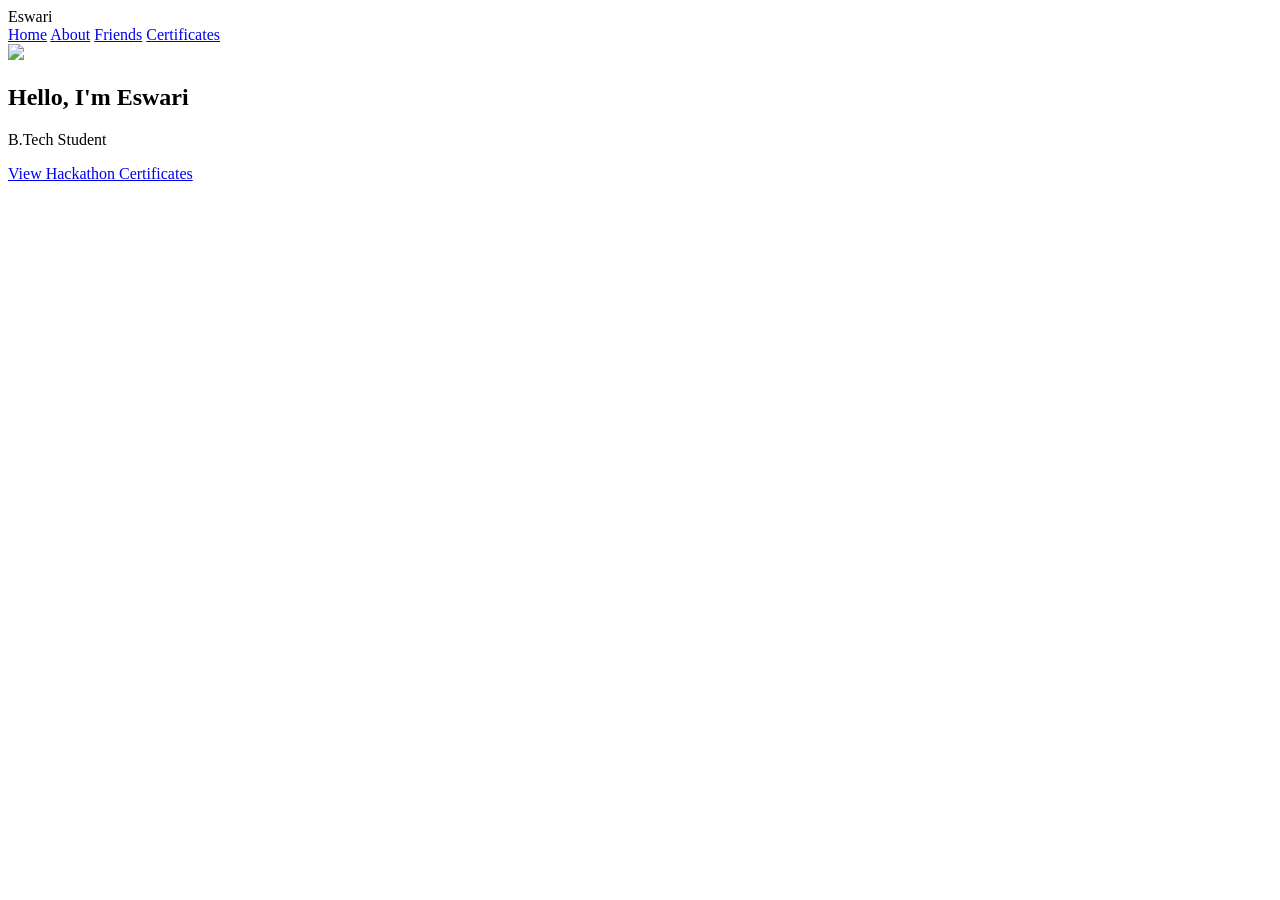
==== index.html @ 6a979820 "Add files via upload" ====
<!DOCTYPE html>
<html>
<head>
<title>Eswari Portfolio</title>
<link rel="stylesheet" href="style.css">
</head>
<body>

<nav>
<div class="logo">Eswari</div>
<div class="links">
<a href="index.html">Home</a>
<a href="about.html">About</a>
<a href="friends.html">Friends</a>
<a href="certificates.html">Certificates</a>
</div>
</nav>

<section class="home">
<div class="profile-box">
<img src="myphoto.jpg.jpeg">
</div>

<h1>Hello, I'm Eswari</h1>
<p>B.Tech Student </p>

<a href="certificates.html" class="btn">View Hackathon Certificates</a>
</section>

</body>
</html>
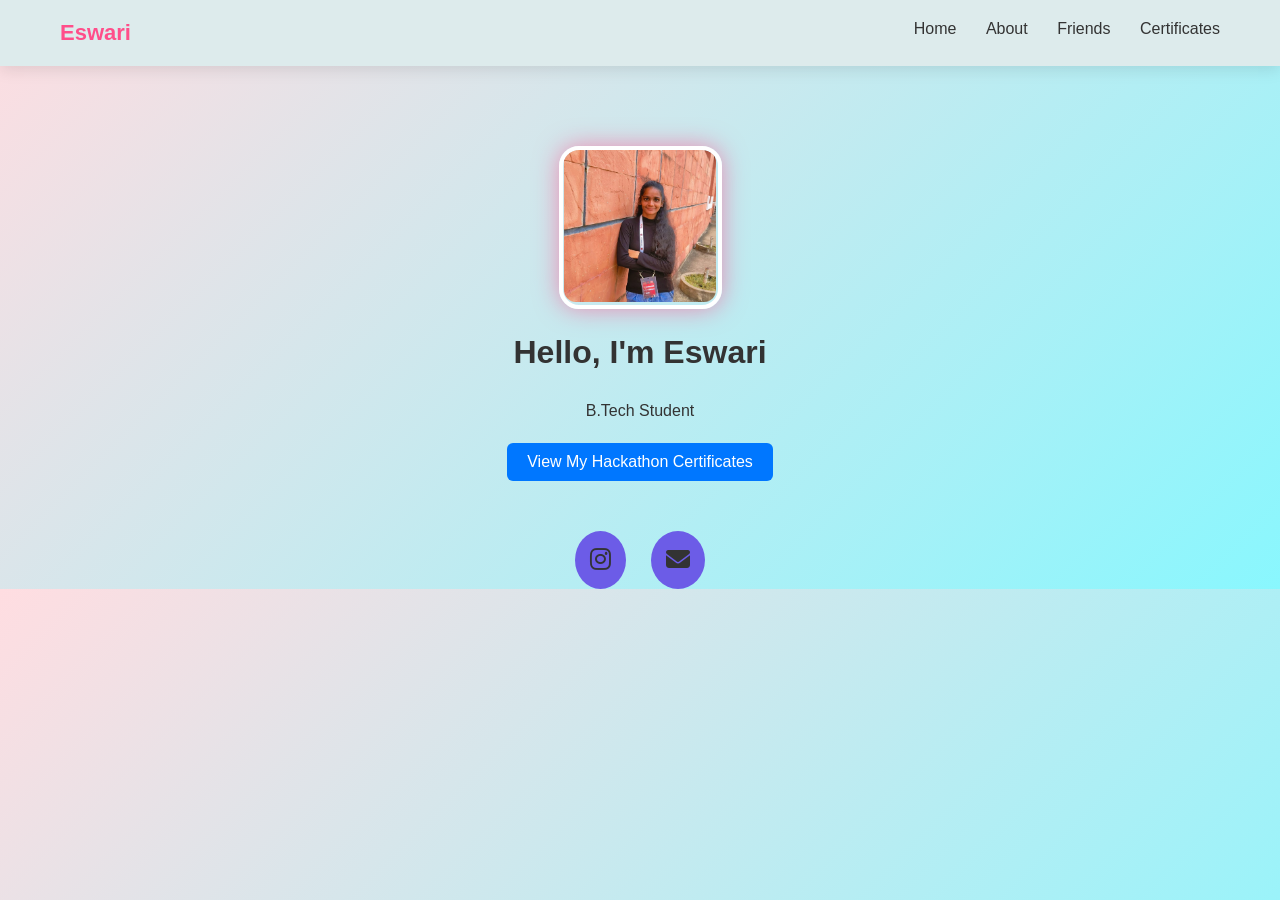
==== commit 2a9e522e: "Add files via upload" ====
--- a/index.html
+++ b/index.html
@@ -1,31 +1,44 @@
-<!DOCTYPE html>
-<html>
-<head>
-<title>Eswari Portfolio</title>
-<link rel="stylesheet" href="style.css">
-</head>
-<body>
+<!DOCTYPE html>  
+<html>  
+<head>  
+  <title>Eswari Portfolio</title>  
+  <link rel="stylesheet" href="style.css">  
 
-<nav>
-<div class="logo">Eswari</div>
-<div class="links">
-<a href="index.html">Home</a>
-<a href="about.html">About</a>
-<a href="friends.html">Friends</a>
-<a href="certificates.html">Certificates</a>
-</div>
-</nav>
+  <!-- Font Awesome CDN for Instagram and Gmail icons -->
+  <link rel="stylesheet" href="https://cdnjs.cloudflare.com/ajax/libs/font-awesome/6.4.0/css/all.min.css">
+</head>  
+<body>  
+  
+<nav>  
+  <div class="logo">Eswari</div>  
+  <div class="links">  
+    <a href="index.html">Home</a>  
+    <a href="about.html">About</a>  
+    <a href="friends.html">Friends</a>  
+    <a href="certificates.html">Certificates</a>  
+  </div>  
+</nav>  
+  
+<section class="home">  
+  <div class="profile-box">  
+    <img src="profile.jpg.jpeg" alt="Profile Picture">  
+  </div>  
+  
+  <h1>Hello, I'm Eswari</h1>  
+  <p>B.Tech Student</p>  
+  
+  <a href="certificates.html" class="btn">View My Hackathon Certificates</a>  
 
-<section class="home">
-<div class="profile-box">
-<img src="myphoto.jpg.jpeg">
-</div>
-
-<h1>Hello, I'm Eswari</h1>
-<p>B.Tech Student </p>
-
-<a href="certificates.html" class="btn">View Hackathon Certificates</a>
-</section>
-
-</body>
+  <!-- Contact Icons Section -->
+  <div class="contact-buttons">
+    <a href="https://www.instagram.com/eswari.arji_" target="_blank" class="icon-btn">
+      <i class="fab fa-instagram"></i>
+    </a>
+    <a href="mailto:arjieswari50@gmail.com" target="_blank" class="icon-btn">
+      <i class="fas fa-envelope"></i>
+    </a>
+  </div>
+</section>  
+  
+</body>  
 </html>
--- a/style.css
+++ b/style.css
@@ -0,0 +1,315 @@
+body{
+margin:0;
+font-family: 'Poppins', sans-serif;
+background: linear-gradient(135deg,#ffdde1,#89f7fe);
+text-align:center;
+color:#333;
+}
+
+nav{
+display:flex;
+justify-content:space-between;
+padding:20px 60px;
+background:#ddebec;
+box-shadow:0 4px 15px rgba(0,0,0,0.1);
+}
+
+.logo{
+font-size:22px;
+font-weight:bold;
+color:#ff4e8a;
+}
+
+.links a{
+margin-left:25px;
+text-decoration:none;
+color:#333;
+font-weight:500;
+}
+
+.links a:hover{
+color:#ff4e8a;
+}
+
+.home{
+margin-top:80px;
+}
+
+.profile-box{
+width:155px;
+height:155px;
+margin:auto;
+border-radius:20px;
+overflow:hidden;
+box-shadow:0 0 25px rgba(255,78,138,0.6);
+border:4px solid white;
+}
+
+.profile-box img{
+width:100%;
+height:100%;
+object-fit:cover;
+}
+
+h1{
+margin-top:25px;
+font-size:32px;
+}
+
+p{
+width:60%;
+margin:auto;
+margin-top:10px;
+line-height:1.6;
+}
+
+.btn{
+display:inline-block;
+margin-top:25px;
+padding:10px 25px;
+background:#ff4e8a;
+color:white;
+border-radius:25px;
+text-decoration:none;
+transition:0.3s;
+}
+
+.btn:hover{
+background:#ff2e6c;
+transform:scale(1.05);
+}
+
+.page{
+margin-top:60px;
+padding:20px;
+}
+
+.gallery{
+margin-top:30px;
+display:flex;
+justify-content:center;
+gap:25px;
+flex-wrap:wrap;
+}
+
+.gallery img{
+width:180px;
+height:180px;
+object-fit:cover;
+border-radius:15px;
+box-shadow:0 5px 20px rgba(0,0,0,0.2);
+transition:0.3s;
+}
+
+.gallery img:hover{
+transform:scale(1.08);
+}
+strong{
+    color: #ff4e8a;
+    font-weight: 600;
+}
+.info-row{
+display:flex;
+align-items:center;
+gap:40px;
+margin:60px 0;
+}
+
+.info-img{
+width:220px;
+height:220px;
+object-fit:cover;
+border-radius:15px;
+box-shadow:0 6px 20px rgba(0,0,0,0.2);
+}
+
+.info-text{
+flex:1;
+background:white;
+padding:20px;
+border-radius:15px;
+box-shadow:0 4px 15px rgba(0,0,0,0.1);
+}
+
+.info-text h2{
+color:#ff4e8a;
+margin-bottom:10px;
+}
+
+.info-text p{
+line-height:1.6;
+}
+contact{
+  text-align:center;
+  padding:50px 20px;
+  background:#f4f6fb;
+  border-radius:12px;
+  margin:50px auto;
+  max-width:800px;
+}
+.contact h2{
+  color:#6c5ce7;
+  font-size:2rem;
+  margin-bottom:15px;
+}
+.contact p{
+  font-size:1rem;
+  margin-bottom:20px;
+  color:#333;
+}
+.social-icons a{
+  margin:0 15px;
+  font-size:2rem;
+  color:#0984e3;
+  transition:0.3s;
+}
+.social-icons a:hover{
+  color:#6c5ce7;
+  transform:scale(1.2);
+}
+.contact-buttons{
+  text-align:center;
+  margin-top:30px;
+}
+.icon-btn{
+  display: inline-block;
+  margin: 0 15px;
+  padding: 15px;
+  font-size: 2rem;
+  color: #fff;
+  background: #6c5ce7;
+  border-radius: 50%;
+  transition: 0.3s;
+  text-decoration: none;
+}
+.icon-btn:hover{
+  background: #0984e3;
+  transform: scale(1.2);
+}
+/* Profile Image */
+.profile-box img{
+  width:152px;
+  height:152px;
+  object-fit:cover;
+  border-radius:12px;
+  display:block;
+  margin:auto;
+  margin-bottom:20px;
+}
+
+/* Button */
+.btn{
+  display:inline-block;
+  padding:10px 20px;
+  background-color:#0077ff;
+  color:#fff;
+  border:none;
+  border-radius:6px;
+  font-size:16px;
+  cursor:pointer;
+  margin:20px auto;
+  transition:0.3s;
+}
+.btn:hover{
+  background-color:#005bb5;
+}
+
+/* Certificates Section */
+.certificates-home{
+  text-align:center;
+  margin:30px 0;
+}
+.certificates-home img{
+  width:200px;
+  margin:10px;
+  border-radius:8px;
+  box-shadow:0 5px 15px rgba(0,0,0,0.05);
+  cursor:pointer;
+  transition:0.3s;
+}
+.certificates-home img:hover{
+  transform:scale(1.05);
+}
+
+/* Modal */
+.modal{
+  display:none;
+  position:fixed;
+  z-index:1000;
+  left:0;
+  top:0;
+  width:100%;
+  height:100%;
+  overflow:auto;
+  background-color: rgba(0,0,0,0.8);
+}
+.modal-content{
+  margin:auto;
+  display:block;
+  max-width:80%;
+  margin-top:50px;
+  border-radius:12px;
+  box-shadow:0 5px 15px rgba(0,0,0,0.3);
+}
+#modalCaption{
+  text-align:center;
+  color:#fff;
+  margin-top:15px;
+  font-size:1.1rem;
+}
+.close{
+  position:absolute;
+  top:20px;
+  right:35px;
+  color:#fff;
+  font-size:40px;
+  font-weight:bold;
+  cursor:pointer;
+}
+.close:hover{
+  color:#ddd;
+}
+
+/* Contact Icons */
+.contact-buttons{
+  text-align:center;
+  margin-top:30px;
+}
+.contact-buttons .icon-btn{
+  font-size:24px;
+  margin:0 10px;
+  color:#333;
+  transition:0.3s;
+}
+.contact-buttons .icon-btn:hover{
+  color:#0077ff;
+}
+.certificates-page{
+  max-width:1000px;
+  margin:auto;
+  padding:20px;
+}
+
+.cert-row{
+  display:flex;
+  align-items:center;
+  justify-content:space-between;
+  margin:40px 0;
+  gap:20px;
+}
+
+.cert-row.reverse{
+  flex-direction: row-reverse;
+}
+
+.cert-img-box img{
+  width:400px;
+  border-radius:12px;
+  box-shadow:0 5px 15px rgba(0,0,0,0.1);
+}
+
+.cert-text{
+  flex:1;
+  font-size:16px;
+  line-height:1.6;
+}
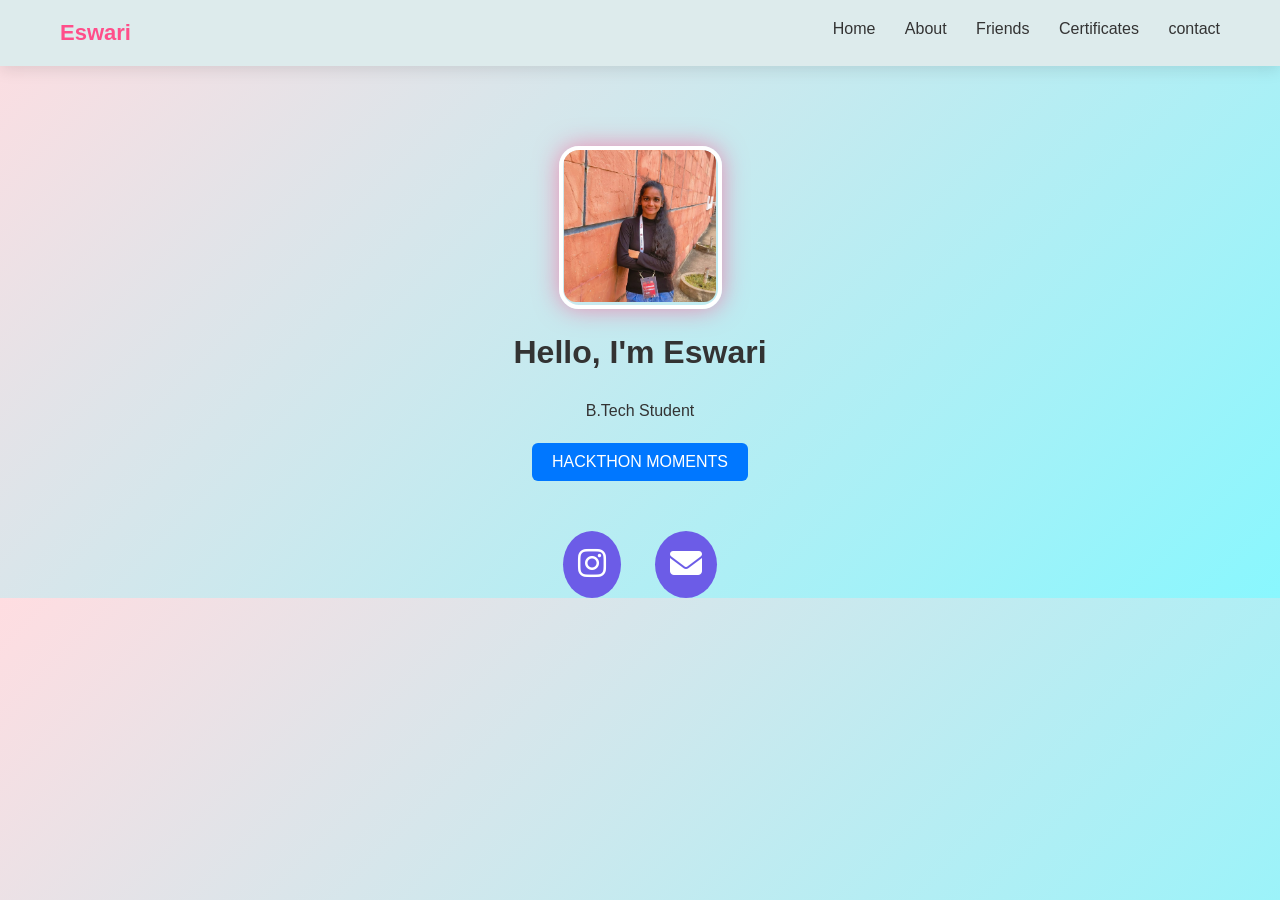
==== commit f6bdcabe: "Add files via upload" ====
--- a/index.html
+++ b/index.html
@@ -16,6 +16,7 @@
     <a href="about.html">About</a>  
     <a href="friends.html">Friends</a>  
     <a href="certificates.html">Certificates</a>  
+    <a href="contact.html">contact</a>
   </div>  
 </nav>  
   
@@ -27,7 +28,8 @@
   <h1>Hello, I'm Eswari</h1>  
   <p>B.Tech Student</p>  
   
-  <a href="certificates.html" class="btn">View My Hackathon Certificates</a>  
+  <a href="certificates.html" class="btn">HACKTHON MOMENTS</a>
+  </a>  
 
   <!-- Contact Icons Section -->
   <div class="contact-buttons">
--- a/style.css
+++ b/style.css
@@ -270,46 +270,59 @@
   color:#ddd;
 }
 
-/* Contact Icons */
-.contact-buttons{
-  text-align:center;
-  margin-top:30px;
-}
-.contact-buttons .icon-btn{
-  font-size:24px;
-  margin:0 10px;
-  color:#333;
-  transition:0.3s;
-}
-.contact-buttons .icon-btn:hover{
-  color:#0077ff;
-}
-.certificates-page{
-  max-width:1000px;
-  margin:auto;
-  padding:20px;
-}
-
-.cert-row{
-  display:flex;
-  align-items:center;
-  justify-content:space-between;
-  margin:40px 0;
-  gap:20px;
-}
-
-.cert-row.reverse{
-  flex-direction: row-reverse;
-}
-
-.cert-img-box img{
-  width:400px;
-  border-radius:12px;
-  box-shadow:0 5px 15px rgba(0,0,0,0.1);
-}
-
-.cert-text{
-  flex:1;
-  font-size:16px;
-  line-height:1.6;
+.contact-section{
+text-align:center;
+padding:50px;
+}
+
+.contact-section h1{
+font-size:40px;
+margin-bottom:10px;
+}
+
+.social-icons{
+margin:20px;
+}
+
+.social-icons a{
+font-size:30px;
+margin:15px;
+color:#333;
+background:#eee;
+padding:15px;
+border-radius:50%;
+transition:0.3s;
+}
+
+.social-icons a:hover{
+background:#007bff;
+color:white;
+}
+
+.contact-form{
+display:flex;
+flex-direction:column;
+width:300px;
+margin:auto;
+gap:15px;
+}
+
+.contact-form input,
+.contact-form textarea{
+padding:12px;
+border-radius:8px;
+border:1px solid #ccc;
+}
+
+.contact-form button{
+padding:12px;
+border:none;
+background:#007bff;
+color:white;
+border-radius:8px;
+cursor:pointer;
+}
+
+.contact-form button:hover{
+background:#0056b3;
 }
